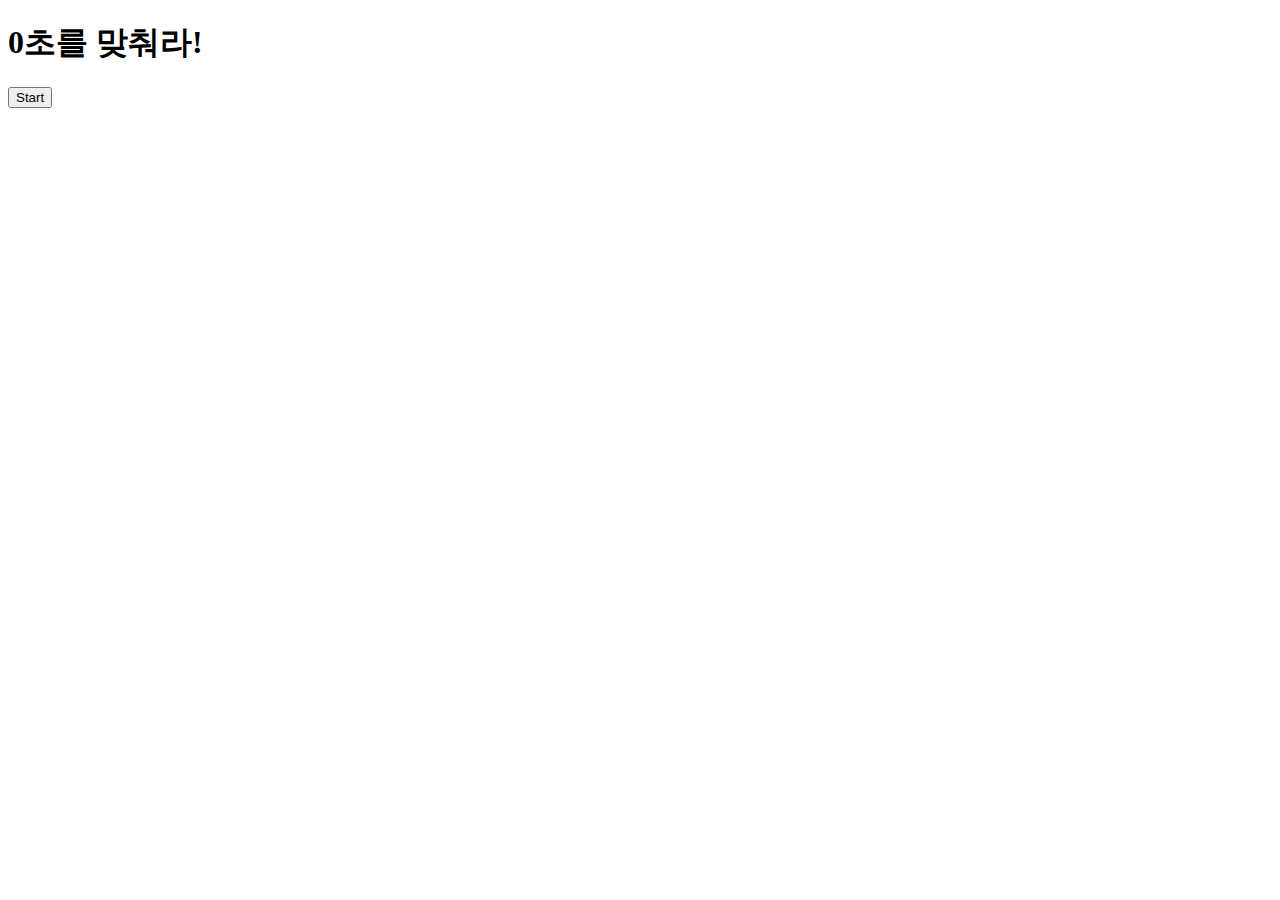
==== OnesecGame/index.html @ 63506658 "CREATE rp" ====
<!DOCTYPE html>
<html lang="en">
<head>
    <meta charset="UTF-8">
    <meta name="viewport" content="width=device-width, initial-scale=1.0">
    <meta http-equiv="X-UA-Compatible" content="ie=edge">
    <title>0초 맞추기</title>
</head>
<body>
    <h1>0초를 맞춰라!</h1>
    <h2 id="se"></h2>
    <button id="timeit">Start</button>
    <script>
    var gamebtn=document.getElementById("timeit");
    var gamesectxt=document.getElementById("se");
    gamebtn.addEventListener("click",gamehandler);
    var gamestatus=0;//0 idle,1 ongame, 2 result
    var gametime, timerid;
    var difficulty=5
    function gamehandler(){
        switch(gamestatus){
            case 0:
                gametime = new Date();
                gametime.setSeconds(gametime.getSeconds() + 10);                
                gamestatus=1;
                gamebtn.innerText="Now!";
                timerid=setInterval(()=>{
                    var cha=(gametime.getTime()-Date.now())/1000;
                    if(cha>difficulty){
                        gamesectxt.innerText=cha;
                    }else{
                        gamesectxt.innerText="?.???";
                    }
                },10)
            break;
            case 1:
                var cha=(gametime.getTime()-Date.now())/1000;
                gamesectxt.innerText=cha;
                gamestatus=2;
                gamebtn.innerText="Reset";
                clearInterval(timerid);
            break;
            case 2:
                gamesectxt.innerText="";
                gamebtn.innerText="Start!";
                gamestatus=0;
            break;
        }
    }
    </script>
</body>
</html>
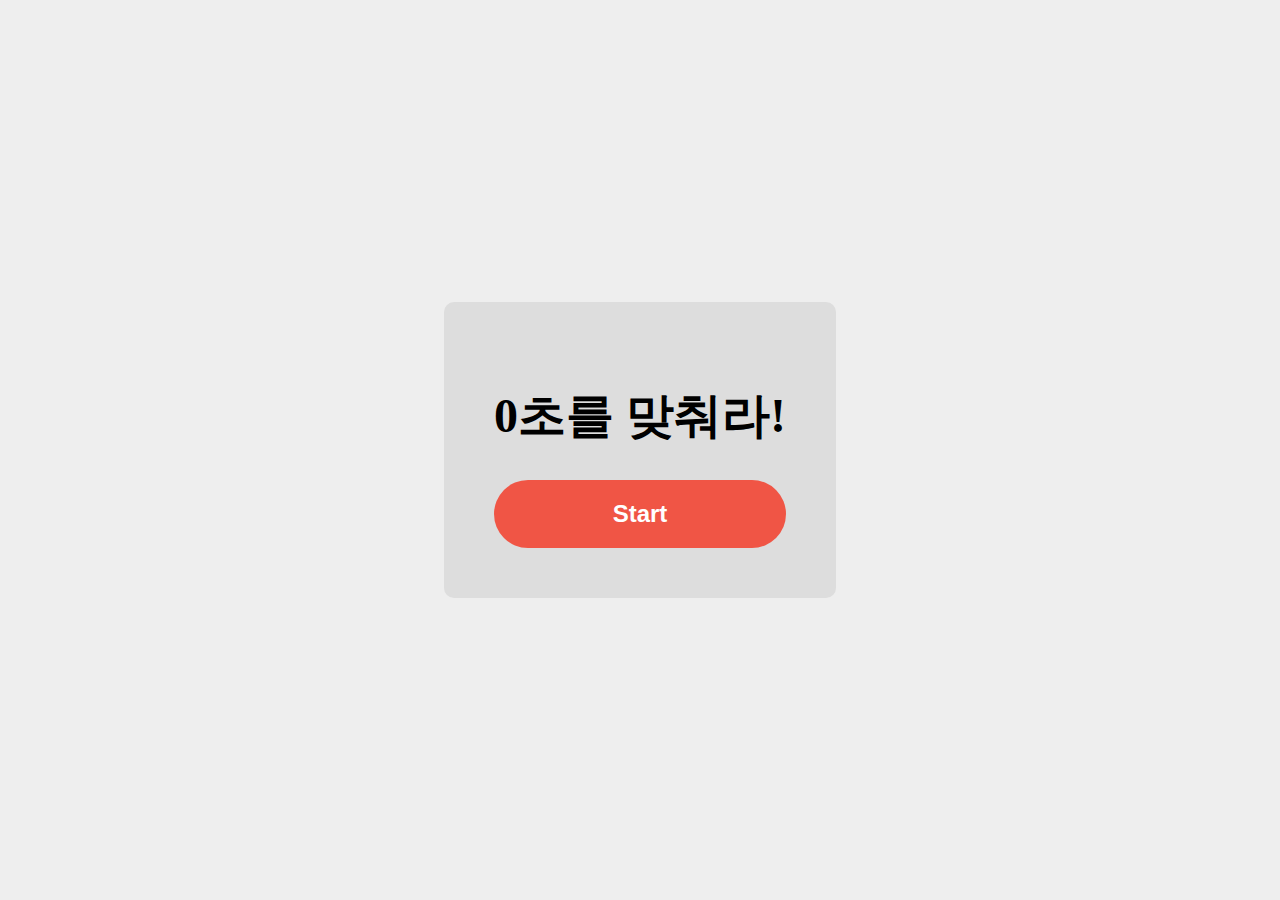
==== commit cd1c41ec: "UPDATE OnesecGame" ====
--- a/OnesecGame/index.html
+++ b/OnesecGame/index.html
@@ -1,52 +1,20 @@
 <!DOCTYPE html>
-<html lang="en">
+<html>
+
 <head>
     <meta charset="UTF-8">
-    <meta name="viewport" content="width=device-width, initial-scale=1.0">
-    <meta http-equiv="X-UA-Compatible" content="ie=edge">
+    <link rel="stylesheet" href="style.css">
     <title>0초 맞추기</title>
 </head>
+
 <body>
-    <h1>0초를 맞춰라!</h1>
-    <h2 id="se"></h2>
-    <button id="timeit">Start</button>
-    <script>
-    var gamebtn=document.getElementById("timeit");
-    var gamesectxt=document.getElementById("se");
-    gamebtn.addEventListener("click",gamehandler);
-    var gamestatus=0;//0 idle,1 ongame, 2 result
-    var gametime, timerid;
-    var difficulty=5
-    function gamehandler(){
-        switch(gamestatus){
-            case 0:
-                gametime = new Date();
-                gametime.setSeconds(gametime.getSeconds() + 10);                
-                gamestatus=1;
-                gamebtn.innerText="Now!";
-                timerid=setInterval(()=>{
-                    var cha=(gametime.getTime()-Date.now())/1000;
-                    if(cha>difficulty){
-                        gamesectxt.innerText=cha;
-                    }else{
-                        gamesectxt.innerText="?.???";
-                    }
-                },10)
-            break;
-            case 1:
-                var cha=(gametime.getTime()-Date.now())/1000;
-                gamesectxt.innerText=cha;
-                gamestatus=2;
-                gamebtn.innerText="Reset";
-                clearInterval(timerid);
-            break;
-            case 2:
-                gamesectxt.innerText="";
-                gamebtn.innerText="Start!";
-                gamestatus=0;
-            break;
-        }
-    }
-    </script>
+    <div id="app">
+        <h1 id="title">0초를 맞춰라!</h1>
+        <h2 id="se"></h2>
+        <button id="timeit">Start</button>
+    </div>
+    
+    <script src="main.js"></script>
 </body>
+
 </html>--- a/OnesecGame/style.css
+++ b/OnesecGame/style.css
@@ -0,0 +1,39 @@
+body{
+    display: flex;
+    justify-content: center;
+    align-items:center;
+
+    width: 100vw;
+    height: 100vh;
+
+    margin: 0;
+
+    background-color: #EEEEEE;
+}
+#app{
+    padding: 50px;
+    border-radius: 10px;
+
+    background-color: #DDDDDD;
+}
+#title{
+    font-size: 3em;
+}
+#se{
+    width: 100%;
+    text-align: center;
+}
+#timeit{
+    width: 100%;
+
+    padding: 20px;
+
+    background-color: #f05545;
+
+    color: white;
+    font-size: 1.5em;
+    font-weight: bold;
+
+    border: none;
+    border-radius: 50px;
+}